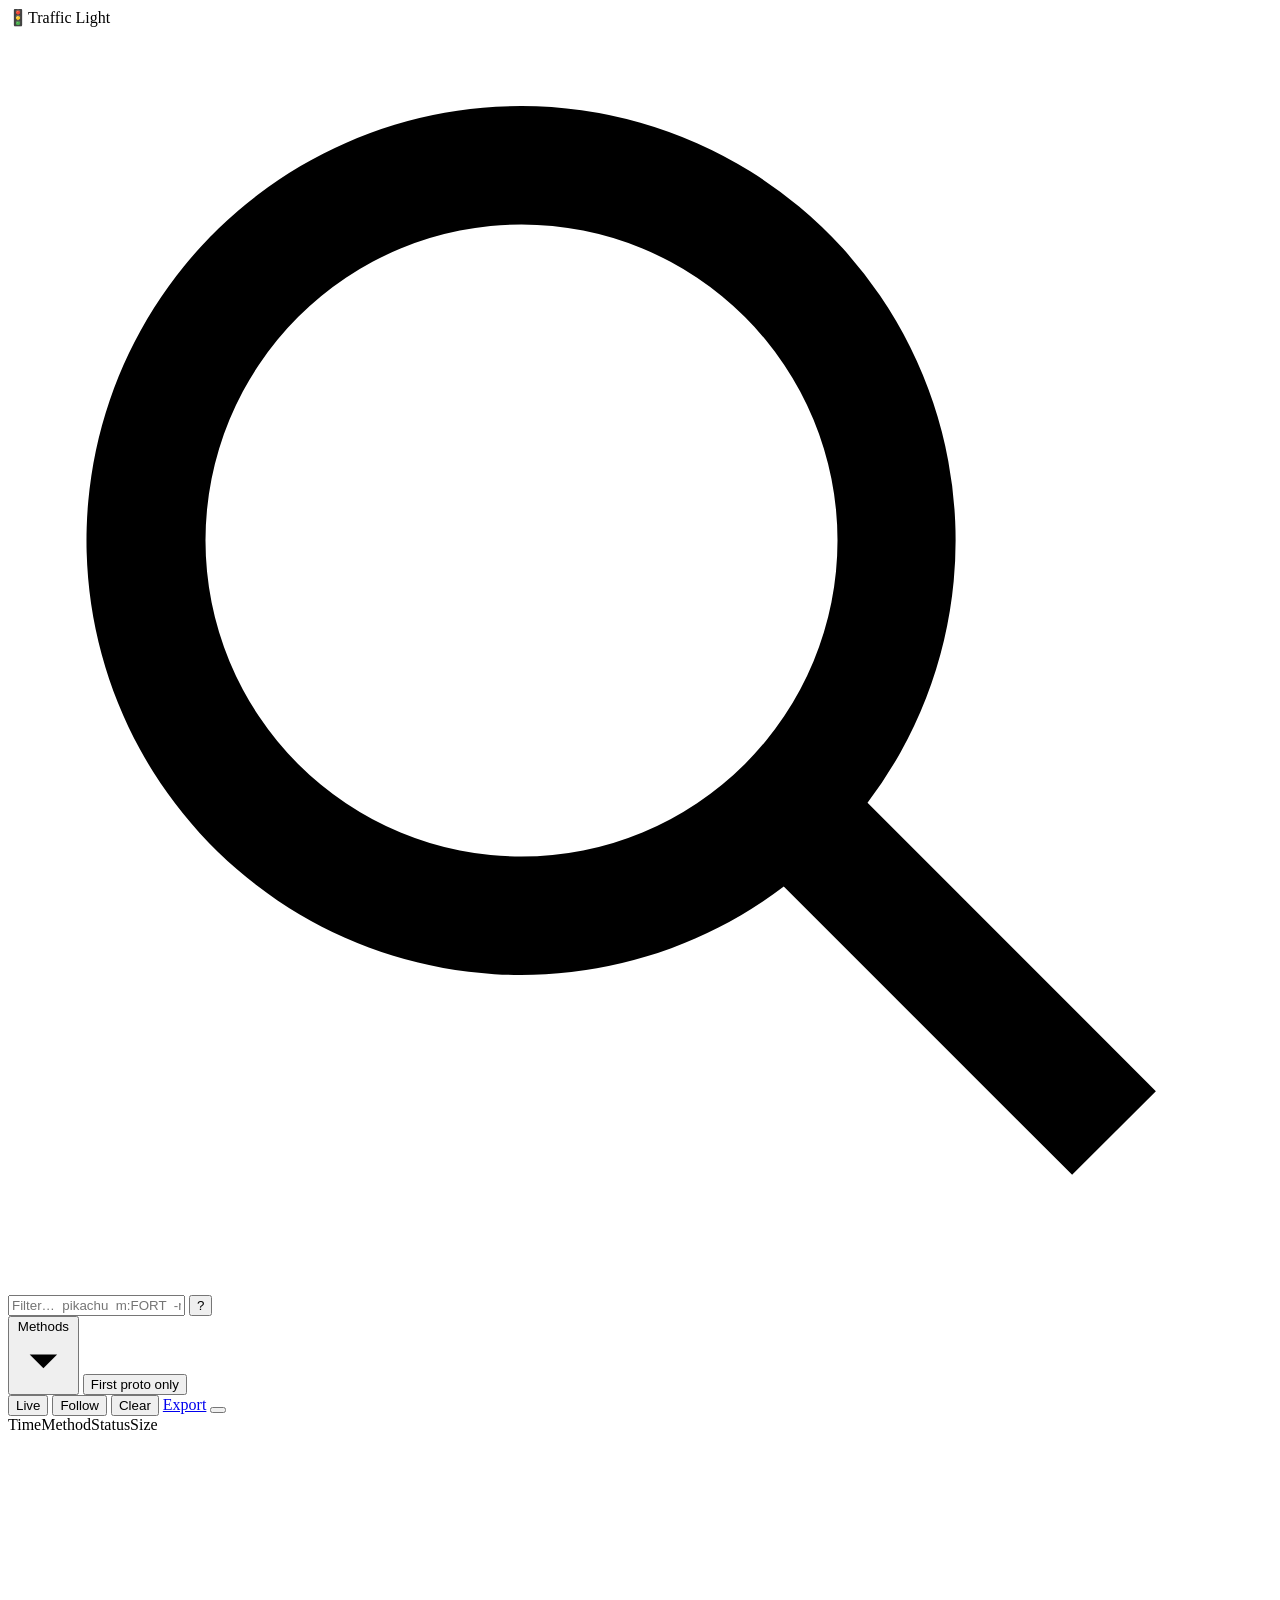
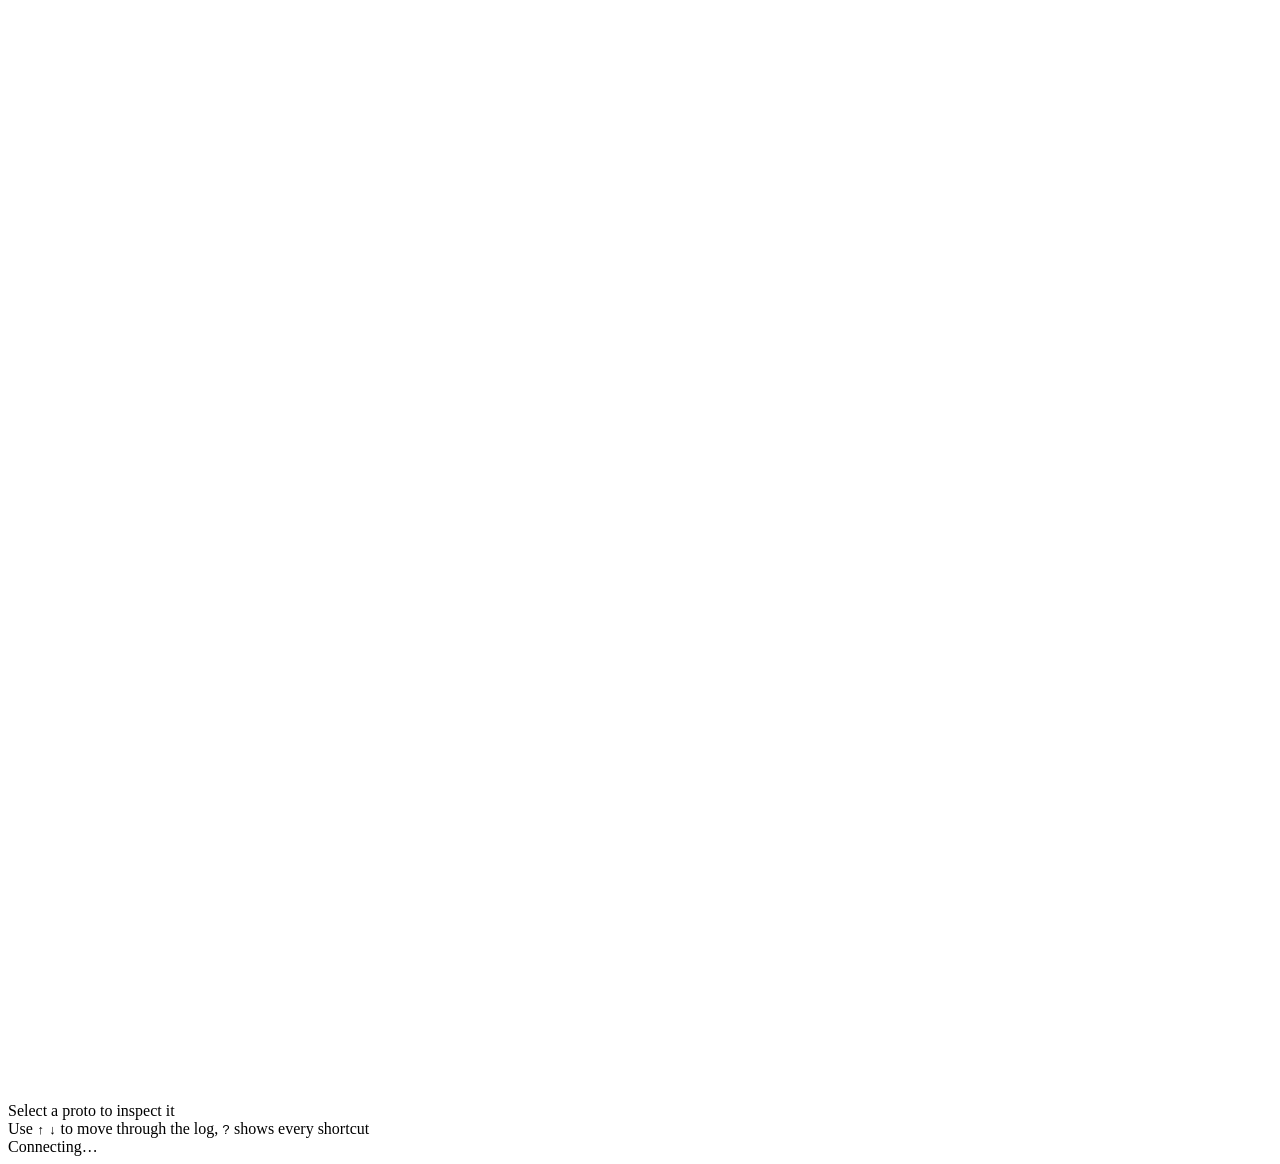
==== trafficlight/web/static/index.html @ 0c2b99d8 "add web output A browser UI as an alternative to the TUI: a live log with response statuses, a filte" ====
<!doctype html>
<html lang="en">
<head>
  <meta charset="utf-8">
  <meta name="viewport" content="width=device-width, initial-scale=1">
  <title>Traffic Light</title>
  <link rel="icon" href="data:image/svg+xml,%3Csvg xmlns='http://www.w3.org/2000/svg' viewBox='0 0 100 100'%3E%3Ctext y='.9em' font-size='90'%3E%F0%9F%9A%A6%3C/text%3E%3C/svg%3E">
  <script>
    // pick the theme before the first paint, so there's no flash of the wrong one
    (function () {
      var theme = "system";
      try { theme = JSON.parse(localStorage.getItem("trafficlight") || "{}").theme || theme; } catch (e) {}
      if (theme !== "light" && theme !== "dark") theme = matchMedia("(prefers-color-scheme: light)").matches ? "light" : "dark";
      document.documentElement.dataset.theme = theme;
    })();
  </script>
  <link rel="stylesheet" href="static/style.css">
  <script src="static/app.js" defer></script>
</head>
<body>
  <header class="toolbar">
    <div class="brand"><span class="brand-logo" aria-hidden="true">🚦</span><span class="brand-name">Traffic Light</span></div>

    <div class="search" id="search-box">
      <svg class="search-icon" viewBox="0 0 16 16" aria-hidden="true"><path d="M6.5 1a5.5 5.5 0 0 1 4.38 8.82l3.65 3.65-1.06 1.06-3.65-3.65A5.5 5.5 0 1 1 6.5 1Zm0 1.5a4 4 0 1 0 0 8 4 4 0 0 0 0-8Z"/></svg>
      <input id="search" type="text" spellcheck="false" autocomplete="off" aria-label="Filter"
             placeholder="Filter…  pikachu  m:FORT  -m:GET_MAP_OBJECTS  s:ERROR">
      <button id="search-clear" class="search-btn" type="button" title="Clear the filter (Esc)" hidden>
        <svg viewBox="0 0 16 16" aria-hidden="true"><path d="m4 4 8 8M12 4l-8 8"/></svg>
      </button>
      <button id="help-btn" class="search-btn" type="button" title="Filter syntax and shortcuts (?)">?</button>
      <ul id="suggestions" class="suggestions" role="listbox" hidden></ul>
    </div>

    <button id="methods-btn" class="btn" type="button" title="Show or hide methods (m)">
      Methods<span id="methods-badge" class="count-badge" hidden></span>
      <svg class="chevron" viewBox="0 0 16 16" aria-hidden="true"><path d="m4 6 4 4 4-4"/></svg>
    </button>
    <button id="first-btn" class="btn toggle" type="button" aria-pressed="false" title="Only show the first proto of every request (1)">First proto only</button>

    <div class="toolbar-spacer"></div>

    <button id="pause-btn" class="btn record" type="button" aria-pressed="false" title="Pause capturing (p)">
      <span class="rec-dot" aria-hidden="true"></span><span class="label">Live</span>
    </button>
    <button id="follow-btn" class="btn toggle" type="button" aria-pressed="true" title="Keep scrolling to new requests (f)">Follow</button>
    <button id="clear-btn" class="btn" type="button" title="Empty the log">Clear</button>
    <a id="export-btn" class="btn" href="api/export" title="Download the whole log as JSON">Export</a>
    <button id="theme-btn" class="btn icon" type="button"></button>
  </header>

  <main class="main" id="main">
    <section class="log" aria-label="Requests">
      <div class="log-head" aria-hidden="true">
        <span>Time</span><span>Method</span><span class="end">Status</span><span class="end">Size</span>
      </div>
      <div class="viewport" id="viewport" tabindex="0">
        <div class="sizer" id="sizer"></div>
        <div class="rows" id="rows"></div>
      </div>
      <div class="log-empty" id="log-empty" hidden></div>
      <button class="new-pill" id="new-pill" type="button" hidden></button>
    </section>

    <div class="splitter" id="splitter" role="separator" aria-orientation="vertical" title="Drag to resize, double click to reset"></div>

    <section class="inspector" aria-label="Inspector">
      <div class="inspector-empty" id="inspector-empty">
        <svg viewBox="0 0 24 24" aria-hidden="true"><path d="M4 5h16M4 10h10M4 15h16M4 20h7"/></svg>
        <div class="title">Select a proto to inspect it</div>
        <div>Use <kbd>↑</kbd> <kbd>↓</kbd> to move through the log, <kbd>?</kbd> shows every shortcut</div>
      </div>
      <div class="inspector-head" id="inspector-head" hidden></div>
      <div class="inspector-tools" id="inspector-tools" hidden>
        <div class="tabs" id="tabs" role="tablist">
          <button type="button" role="tab" data-tab="tree">Tree</button>
          <button type="button" role="tab" data-tab="json">JSON</button>
          <button type="button" role="tab" data-tab="text">Text</button>
        </div>
        <div class="tree-tools" id="tree-tools">
          <button class="mini" id="expand-btn" type="button" title="Expand everything (Alt+click expands one node)">Expand all</button>
          <button class="mini" id="collapse-btn" type="button">Collapse all</button>
          <label class="check"><input type="checkbox" id="types-toggle"> Types</label>
        </div>
        <div class="grow"></div>
        <button class="mini" id="copy-json-btn" type="button" title="Copy request and response as JSON (c)">Copy JSON</button>
        <button class="mini" id="copy-text-btn" type="button" title="Copy request and response as protobuf text">Copy text</button>
      </div>
      <div class="inspector-body" id="inspector-body"></div>
    </section>
  </main>

  <footer class="statusbar">
    <span class="conn" id="conn"><span class="dot" aria-hidden="true"></span><span class="label">Connecting…</span></span>
    <button class="receiver" id="receiver" type="button" title="Where your MITM should send traffic. Click to copy" hidden></button>
    <span class="paused-note" id="paused-note" hidden>Capture paused, incoming requests are ignored</span>
    <span class="grow"></span>
    <span id="stats"></span>
  </footer>

  <div class="popover methods-pop" id="methods-pop" hidden>
    <div class="pop-search">
      <input id="methods-search" type="text" spellcheck="false" autocomplete="off" placeholder="Search methods…" aria-label="Search methods">
    </div>
    <div class="pop-actions">
      <button class="link" id="methods-all" type="button">Show all</button>
      <button class="link" id="methods-none" type="button">Hide all</button>
      <span class="grow"></span>
      <span class="muted" id="methods-summary"></span>
    </div>
    <ul class="methods-list" id="methods-list"></ul>
  </div>

  <div class="popover help-pop" id="help-pop" hidden>
    <h3>Filter</h3>
    <table>
      <tr><td><code>encounter</code></td><td>Method, message names or content contain it</td></tr>
      <tr><td><code>"two words"</code></td><td>Exact phrase</td></tr>
      <tr><td><code>-telemetry</code></td><td>Exclude</td></tr>
      <tr><td><code>method:FORT</code> <code>m:</code></td><td>Method name or number</td></tr>
      <tr><td><code>msg:FortDetails</code></td><td>Request or response message name</td></tr>
      <tr><td><code>status:ERROR</code> <code>s:</code></td><td>Status or result of the response</td></tr>
      <tr><td><code>/pika(chu)?/</code></td><td>Regular expression</td></tr>
    </table>
    <p class="muted">Every term has to match. Keys work with <code>-</code> and quotes too, i.e. <code>-m:GET_MAP_OBJECTS</code></p>
    <h3>Shortcuts</h3>
    <table class="keys">
      <tr><td><kbd>/</kbd> <kbd>Ctrl</kbd><kbd>K</kbd></td><td>Filter</td><td><kbd>p</kbd></td><td>Pause capturing</td></tr>
      <tr><td><kbd>↑</kbd> <kbd>↓</kbd> <kbd>j</kbd> <kbd>k</kbd></td><td>Previous / next</td><td><kbd>f</kbd></td><td>Follow new requests</td></tr>
      <tr><td><kbd>Home</kbd> <kbd>End</kbd></td><td>First / last</td><td><kbd>1</kbd></td><td>First proto only</td></tr>
      <tr><td><kbd>m</kbd></td><td>Methods</td><td><kbd>h</kbd></td><td>Hide inspected method</td></tr>
      <tr><td><kbd>t</kbd></td><td>Tree / JSON / Text</td><td><kbd>c</kbd></td><td>Copy inspected as JSON</td></tr>
      <tr><td><kbd>Esc</kbd></td><td>Close or clear</td><td><kbd>?</kbd></td><td>This help</td></tr>
    </table>
  </div>

  <div class="toast" id="toast" role="status" hidden></div>
</body>
</html>
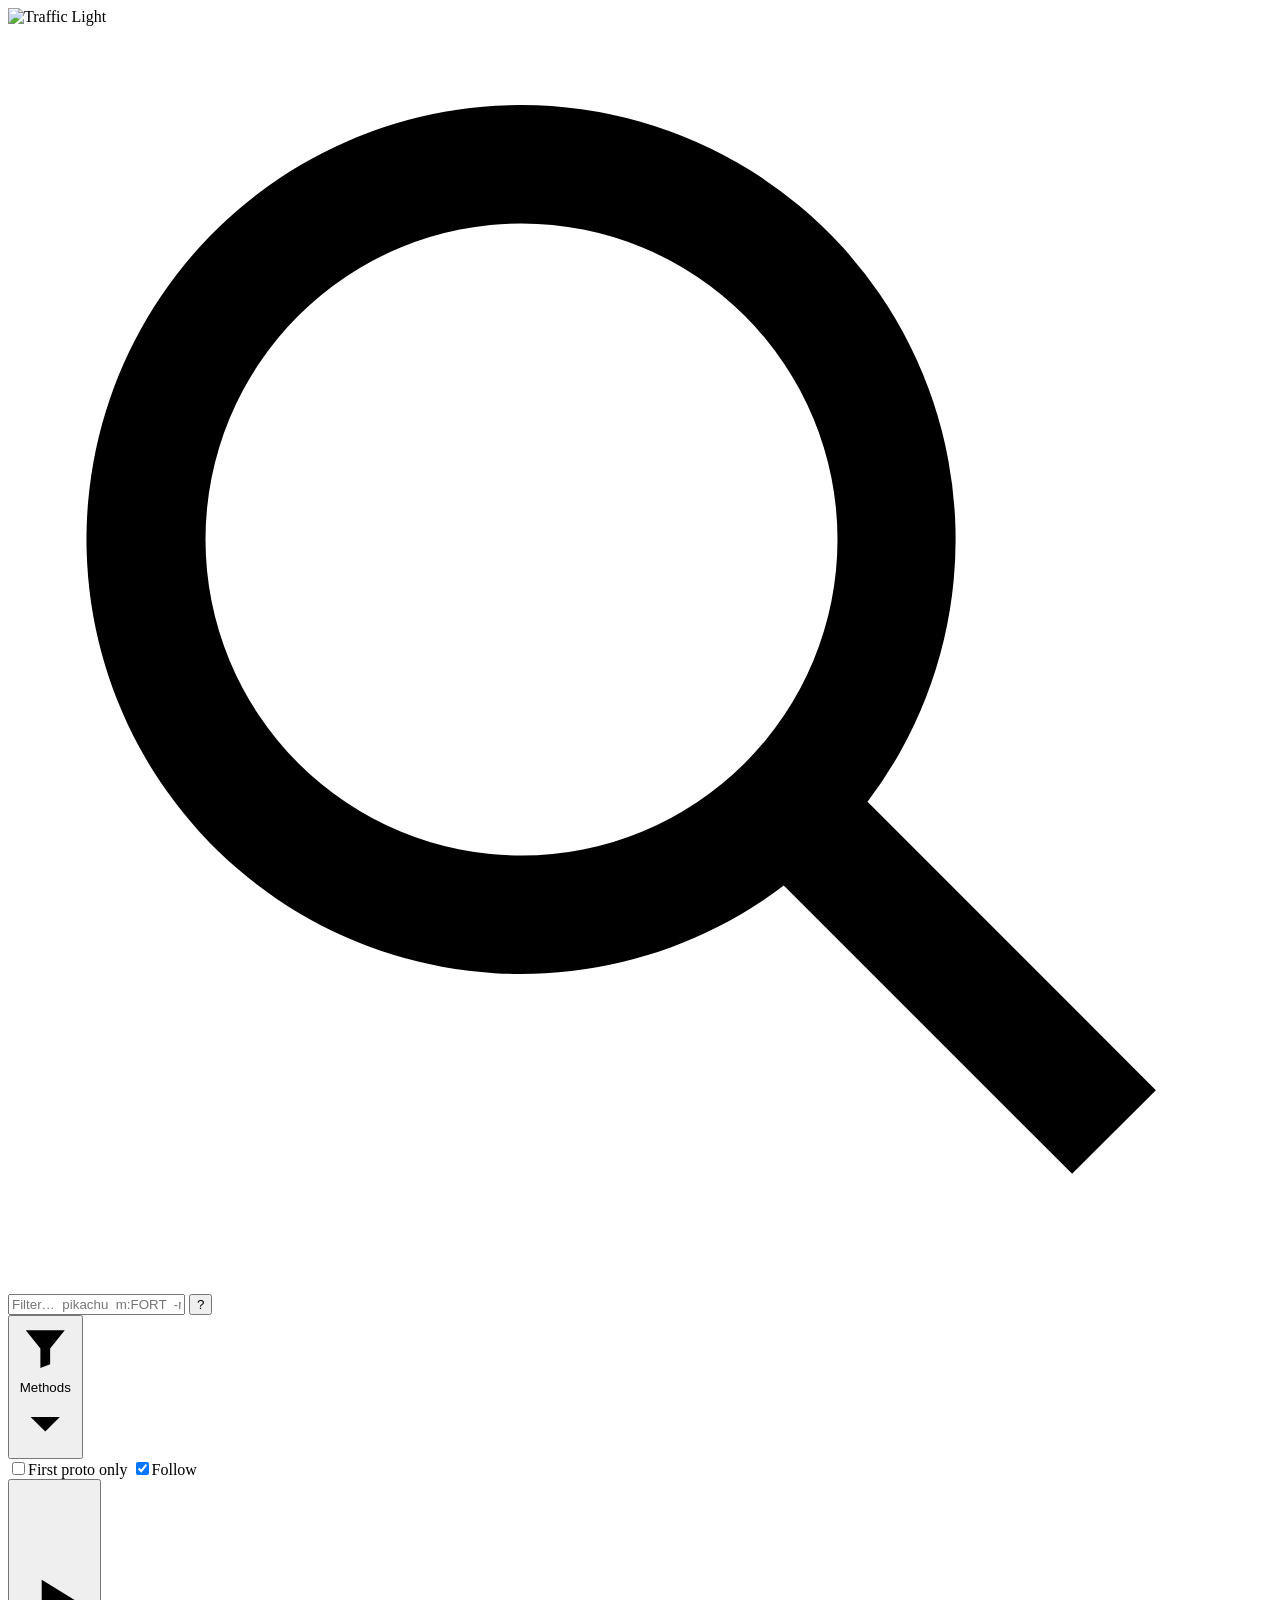
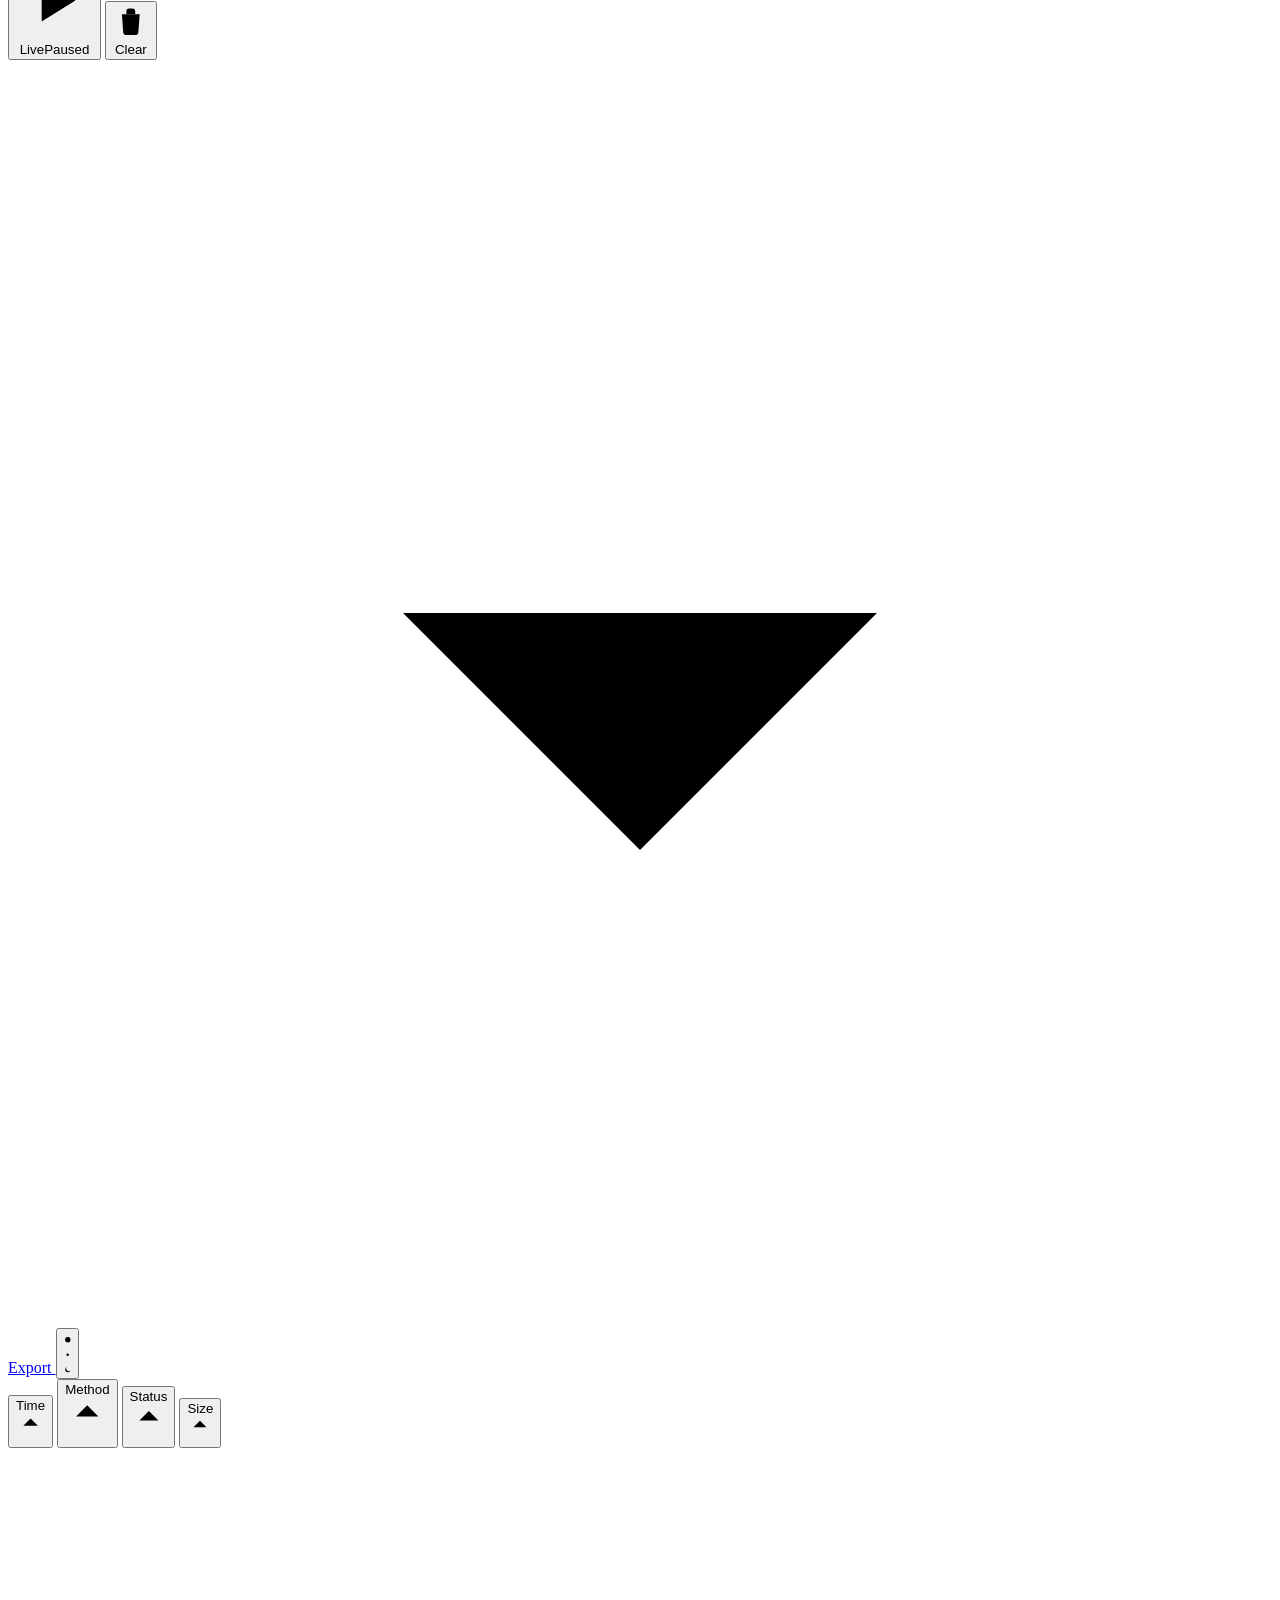
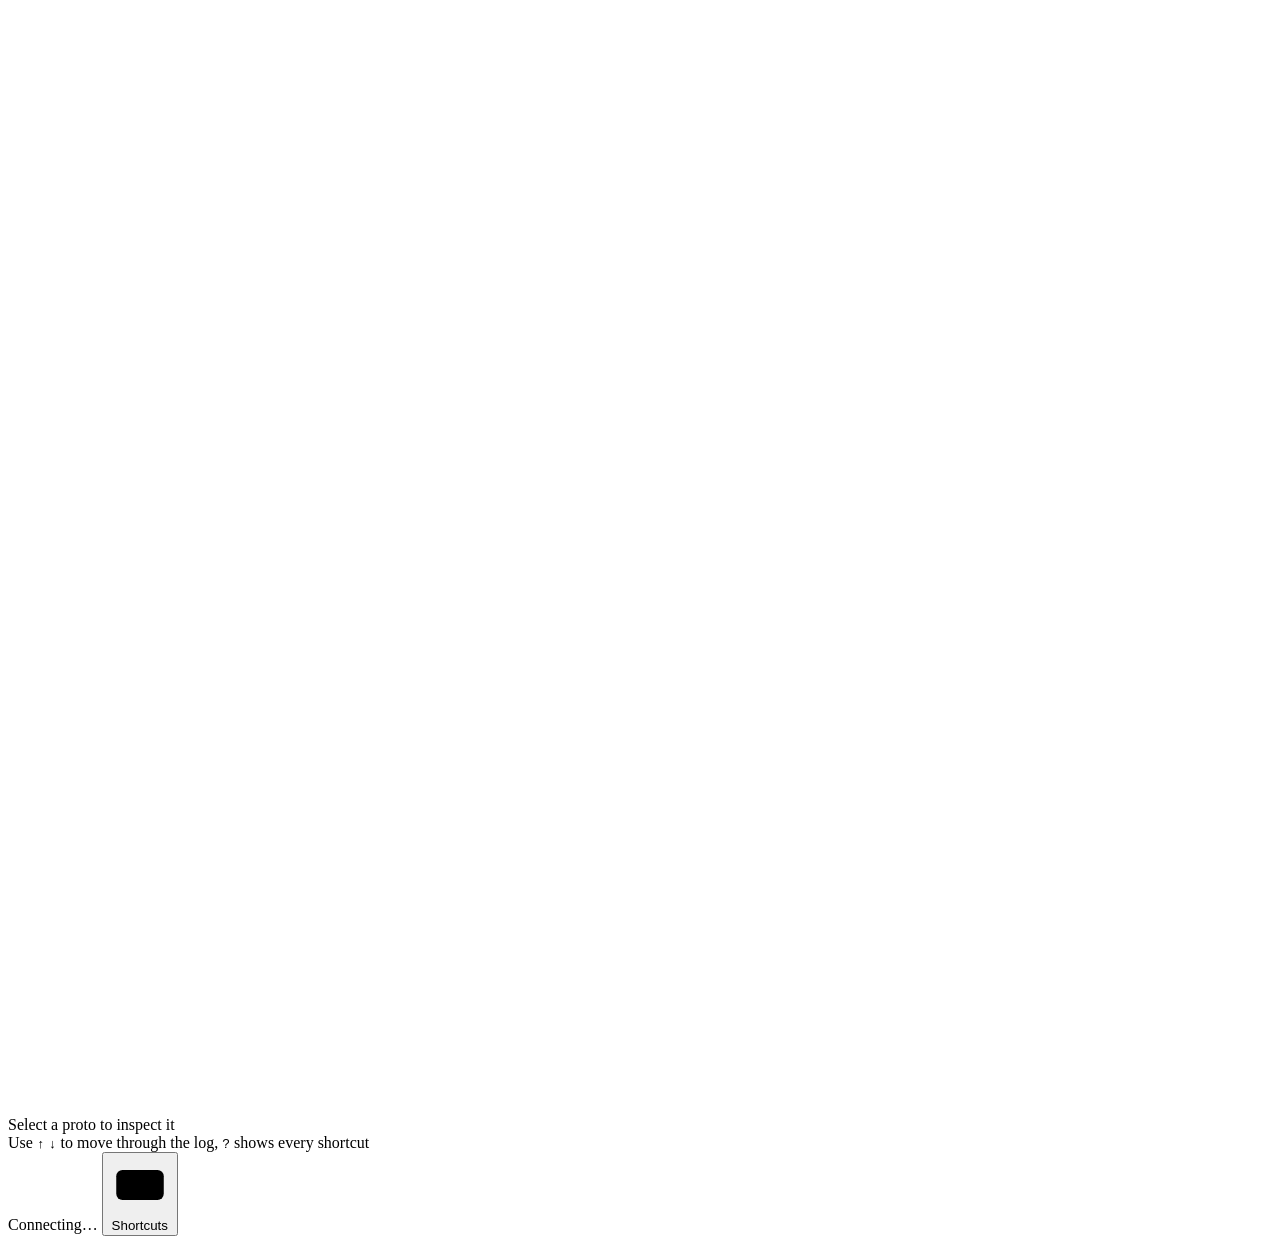
==== commit 1eee0c02: "add uv and docker support, polish the web UI uv: the project metadata moved to the standard [project" ====
--- a/trafficlight/web/static/index.html
+++ b/trafficlight/web/static/index.html
@@ -4,7 +4,7 @@
   <meta charset="utf-8">
   <meta name="viewport" content="width=device-width, initial-scale=1">
   <title>Traffic Light</title>
-  <link rel="icon" href="data:image/svg+xml,%3Csvg xmlns='http://www.w3.org/2000/svg' viewBox='0 0 100 100'%3E%3Ctext y='.9em' font-size='90'%3E%F0%9F%9A%A6%3C/text%3E%3C/svg%3E">
+  <link rel="icon" type="image/png" href="static/logo.png">
   <script>
     // pick the theme before the first paint, so there's no flash of the wrong one
     (function () {
@@ -14,17 +14,19 @@
       document.documentElement.dataset.theme = theme;
     })();
   </script>
+  <link rel="preload" href="static/fonts/inter-latin.woff2" as="font" type="font/woff2" crossorigin>
+  <link rel="preload" href="static/fonts/jetbrains-mono-latin.woff2" as="font" type="font/woff2" crossorigin>
   <link rel="stylesheet" href="static/style.css">
   <script src="static/app.js" defer></script>
 </head>
 <body>
   <header class="toolbar">
-    <div class="brand"><span class="brand-logo" aria-hidden="true">🚦</span><span class="brand-name">Traffic Light</span></div>
+    <img class="logo brand" src="static/logo.png" alt="Traffic Light" title="Traffic Light" width="30" height="30">
 
     <div class="search" id="search-box">
       <svg class="search-icon" viewBox="0 0 16 16" aria-hidden="true"><path d="M6.5 1a5.5 5.5 0 0 1 4.38 8.82l3.65 3.65-1.06 1.06-3.65-3.65A5.5 5.5 0 1 1 6.5 1Zm0 1.5a4 4 0 1 0 0 8 4 4 0 0 0 0-8Z"/></svg>
       <input id="search" type="text" spellcheck="false" autocomplete="off" aria-label="Filter"
-             placeholder="Filter…  pikachu  m:FORT  -m:GET_MAP_OBJECTS  s:ERROR">
+             placeholder="Filter…  pikachu  m:FORT  -m:GET_MAP_OBJECTS">
       <button id="search-clear" class="search-btn" type="button" title="Clear the filter (Esc)" hidden>
         <svg viewBox="0 0 16 16" aria-hidden="true"><path d="m4 4 8 8M12 4l-8 8"/></svg>
       </button>
@@ -33,26 +35,74 @@
     </div>
 
     <button id="methods-btn" class="btn" type="button" title="Show or hide methods (m)">
+      <svg class="i" viewBox="0 0 24 24" aria-hidden="true"><path d="M4 5h16l-6 7.5V19l-4 1.5v-8z"/></svg>
       Methods<span id="methods-badge" class="count-badge" hidden></span>
       <svg class="chevron" viewBox="0 0 16 16" aria-hidden="true"><path d="m4 6 4 4 4-4"/></svg>
     </button>
-    <button id="first-btn" class="btn toggle" type="button" aria-pressed="false" title="Only show the first proto of every request (1)">First proto only</button>
+
+    <div class="toolbar-group">
+      <label class="check" title="Only show the first proto of every request (1)">
+        <input type="checkbox" class="cb" id="first-only"><span>First proto only</span>
+      </label>
+      <label class="check" title="Keep scrolling to new requests (f)">
+        <input type="checkbox" class="cb" id="follow" checked><span>Follow</span>
+      </label>
+    </div>
 
     <div class="toolbar-spacer"></div>
 
     <button id="pause-btn" class="btn record" type="button" aria-pressed="false" title="Pause capturing (p)">
-      <span class="rec-dot" aria-hidden="true"></span><span class="label">Live</span>
-    </button>
-    <button id="follow-btn" class="btn toggle" type="button" aria-pressed="true" title="Keep scrolling to new requests (f)">Follow</button>
-    <button id="clear-btn" class="btn" type="button" title="Empty the log">Clear</button>
-    <a id="export-btn" class="btn" href="api/export" title="Download the whole log as JSON">Export</a>
-    <button id="theme-btn" class="btn icon" type="button"></button>
+      <!-- shows the state, and on hover what clicking does -->
+      <span class="rec-icon" aria-hidden="true">
+        <span class="rec-dot"></span>
+        <svg class="i rec-pause" viewBox="0 0 24 24"><path d="M9 6v12M15 6v12"/></svg>
+        <svg class="i rec-play" viewBox="0 0 24 24"><path d="M8 5.5v13l10.5-6.5z"/></svg>
+      </span>
+      <span class="labels"><span class="live">Live</span><span class="paused">Paused</span></span>
+    </button>
+    <button id="clear-btn" class="btn danger" type="button" title="Empty the log">
+      <svg class="i trash" viewBox="0 0 24 24" aria-hidden="true">
+        <path class="lid" d="M4 7h16M9 7V5a2 2 0 0 1 2-2h2a2 2 0 0 1 2 2v2"/>
+        <path d="M6 7l.9 12.1A2 2 0 0 0 8.9 21h6.2a2 2 0 0 0 2-1.9L18 7M10 11v6M14 11v6"/>
+      </svg>
+      Clear
+    </button>
+    <a id="export-btn" class="btn" href="api/export" title="Download the whole log as JSON">
+      <svg class="i download" viewBox="0 0 24 24" aria-hidden="true">
+        <path class="arrow" d="M12 4v11M7.5 10.5 12 15l4.5-4.5"/>
+        <path d="M5 20h14"/>
+      </svg>
+      Export
+    </a>
+    <button id="theme-btn" class="btn icon theme" type="button" data-mode="system">
+      <svg class="i theme-icon" data-mode="system" viewBox="0 0 24 24" aria-hidden="true">
+        <circle cx="12" cy="12" r="8.5"/><path class="fill" d="M12 3.5a8.5 8.5 0 0 1 0 17z"/>
+      </svg>
+      <svg class="i theme-icon" data-mode="light" viewBox="0 0 24 24" aria-hidden="true">
+        <circle cx="12" cy="12" r="4"/>
+        <path d="M12 2.5v2M12 19.5v2M5.3 5.3l1.4 1.4M17.3 17.3l1.4 1.4M2.5 12h2M19.5 12h2M5.3 18.7l1.4-1.4M17.3 6.7l1.4-1.4"/>
+      </svg>
+      <svg class="i theme-icon" data-mode="dark" viewBox="0 0 24 24" aria-hidden="true">
+        <path d="M20.5 14.2A8.5 8.5 0 1 1 9.8 3.5a6.6 6.6 0 0 0 10.7 10.7z"/>
+      </svg>
+    </button>
   </header>
 
   <main class="main" id="main">
     <section class="log" aria-label="Requests">
-      <div class="log-head" aria-hidden="true">
-        <span>Time</span><span>Method</span><span class="end">Status</span><span class="end">Size</span>
+      <div class="log-head" id="log-head">
+        <button class="sort" type="button" data-sort="time" title="Sort by time">
+          Time<svg class="sort-arrow" viewBox="0 0 16 16" aria-hidden="true"><path d="M8 13V3M4 7l4-4 4 4"/></svg>
+        </button>
+        <button class="sort" type="button" data-sort="method" title="Sort by method">
+          Method<svg class="sort-arrow" viewBox="0 0 16 16" aria-hidden="true"><path d="M8 13V3M4 7l4-4 4 4"/></svg>
+        </button>
+        <button class="sort end" type="button" data-sort="status" title="Sort by status">
+          Status<svg class="sort-arrow" viewBox="0 0 16 16" aria-hidden="true"><path d="M8 13V3M4 7l4-4 4 4"/></svg>
+        </button>
+        <button class="sort end" type="button" data-sort="size" title="Sort by response size">
+          Size<svg class="sort-arrow" viewBox="0 0 16 16" aria-hidden="true"><path d="M8 13V3M4 7l4-4 4 4"/></svg>
+        </button>
       </div>
       <div class="viewport" id="viewport" tabindex="0">
         <div class="sizer" id="sizer"></div>
@@ -80,7 +130,9 @@
         <div class="tree-tools" id="tree-tools">
           <button class="mini" id="expand-btn" type="button" title="Expand everything (Alt+click expands one node)">Expand all</button>
           <button class="mini" id="collapse-btn" type="button">Collapse all</button>
-          <label class="check"><input type="checkbox" id="types-toggle"> Types</label>
+          <label class="check small" title="Show the type of every field">
+            <input type="checkbox" class="cb" id="types-toggle"><span>Types</span>
+          </label>
         </div>
         <div class="grow"></div>
         <button class="mini" id="copy-json-btn" type="button" title="Copy request and response as JSON (c)">Copy JSON</button>
@@ -91,11 +143,21 @@
   </main>
 
   <footer class="statusbar">
-    <span class="conn" id="conn"><span class="dot" aria-hidden="true"></span><span class="label">Connecting…</span></span>
-    <button class="receiver" id="receiver" type="button" title="Where your MITM should send traffic. Click to copy" hidden></button>
-    <span class="paused-note" id="paused-note" hidden>Capture paused, incoming requests are ignored</span>
+    <span class="status-item conn" id="conn"><span class="dot" aria-hidden="true"></span><span class="label">Connecting…</span></span>
+    <button class="status-item receiver" id="receiver" type="button" title="Where your MITM should send traffic. Click to copy" hidden>
+      <span>Receiver</span><code id="receiver-url"></code>
+      <svg class="i" viewBox="0 0 24 24" aria-hidden="true"><rect x="9" y="9" width="11" height="11" rx="2"/><path d="M5 15V6a2 2 0 0 1 2-2h9"/></svg>
+    </button>
+    <span class="status-item paused-note" id="paused-note" hidden>
+      <svg class="i" viewBox="0 0 24 24" aria-hidden="true"><path d="M9 5v14M15 5v14"/></svg>
+      Capture paused, incoming requests are ignored
+    </span>
     <span class="grow"></span>
-    <span id="stats"></span>
+    <span class="stats" id="stats"></span>
+    <button class="status-item" id="shortcuts-btn" type="button" title="Filter syntax and keyboard shortcuts (?)">
+      <svg class="i" viewBox="0 0 24 24" aria-hidden="true"><rect x="2.5" y="6" width="19" height="12" rx="2.5"/><path d="M6.5 10h1M10.5 10h1M14.5 10h1M8 14h8"/></svg>
+      Shortcuts
+    </button>
   </footer>
 
   <div class="popover methods-pop" id="methods-pop" hidden>
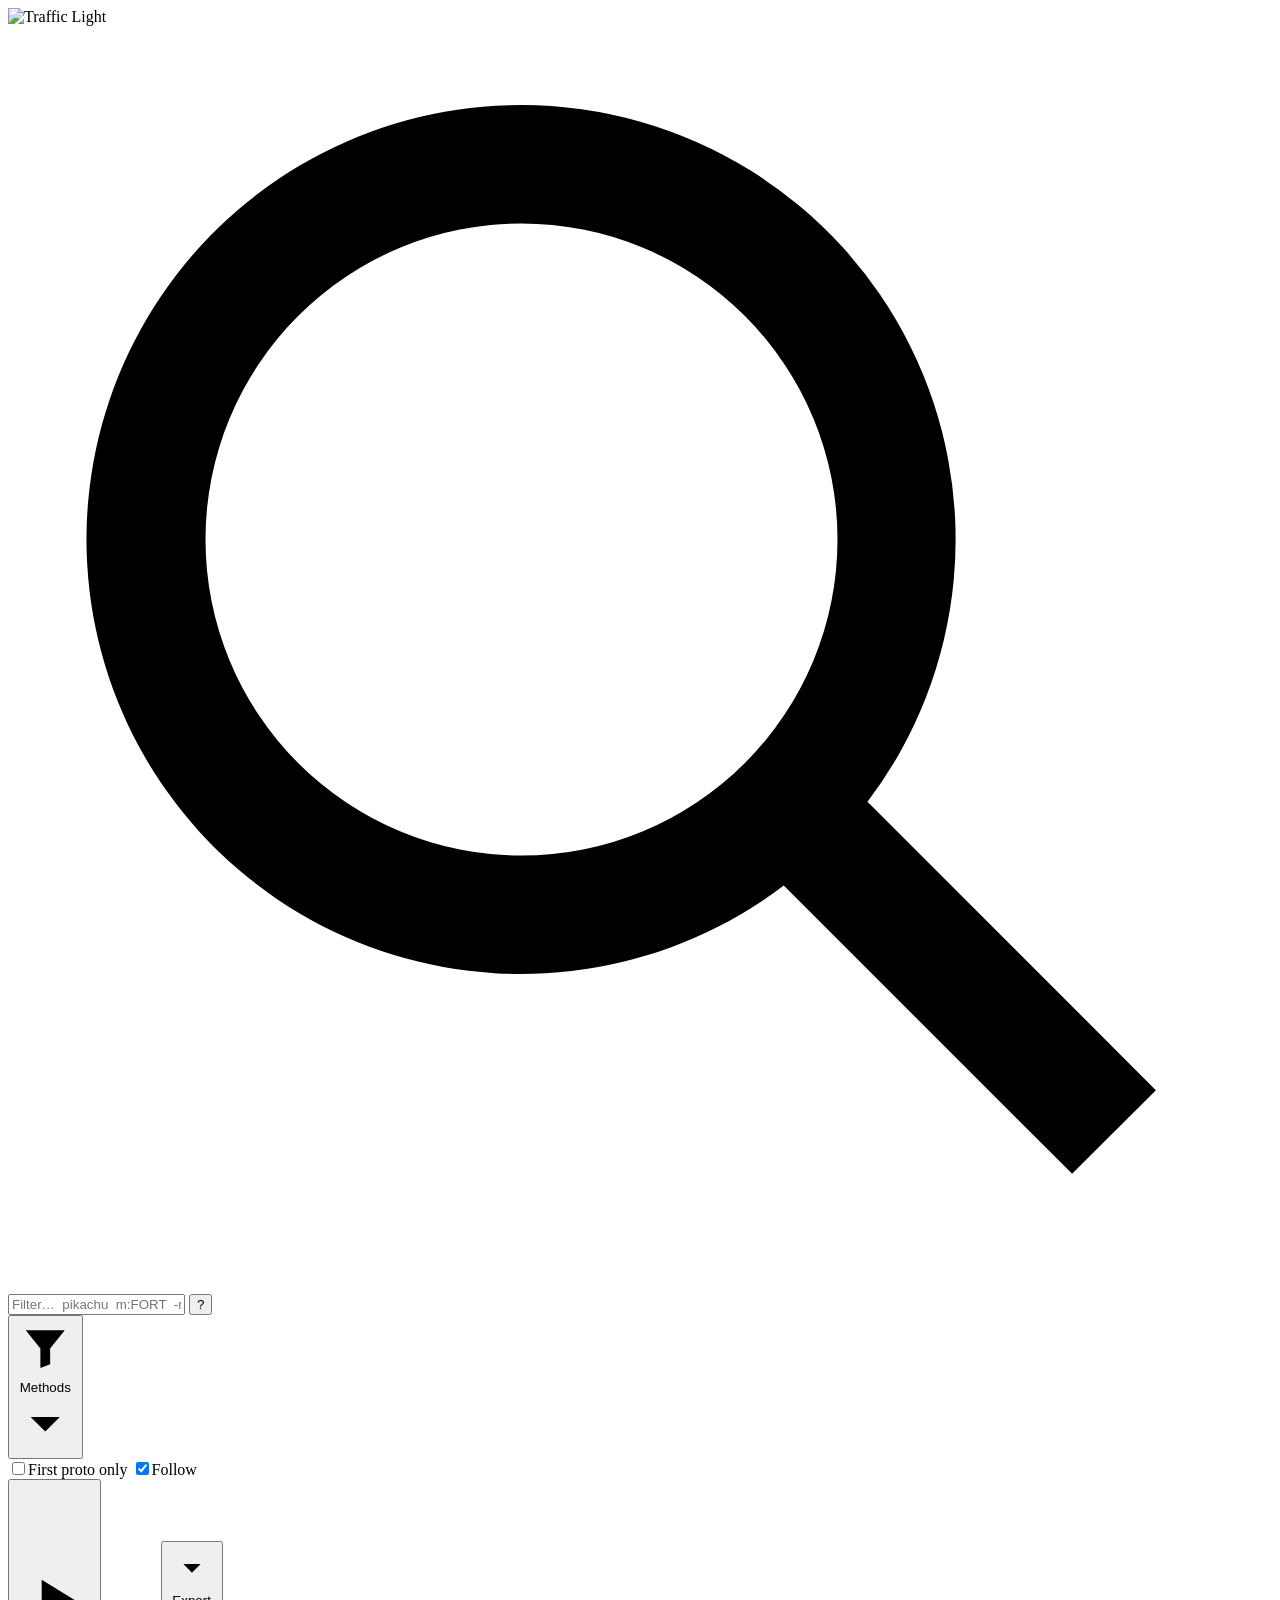
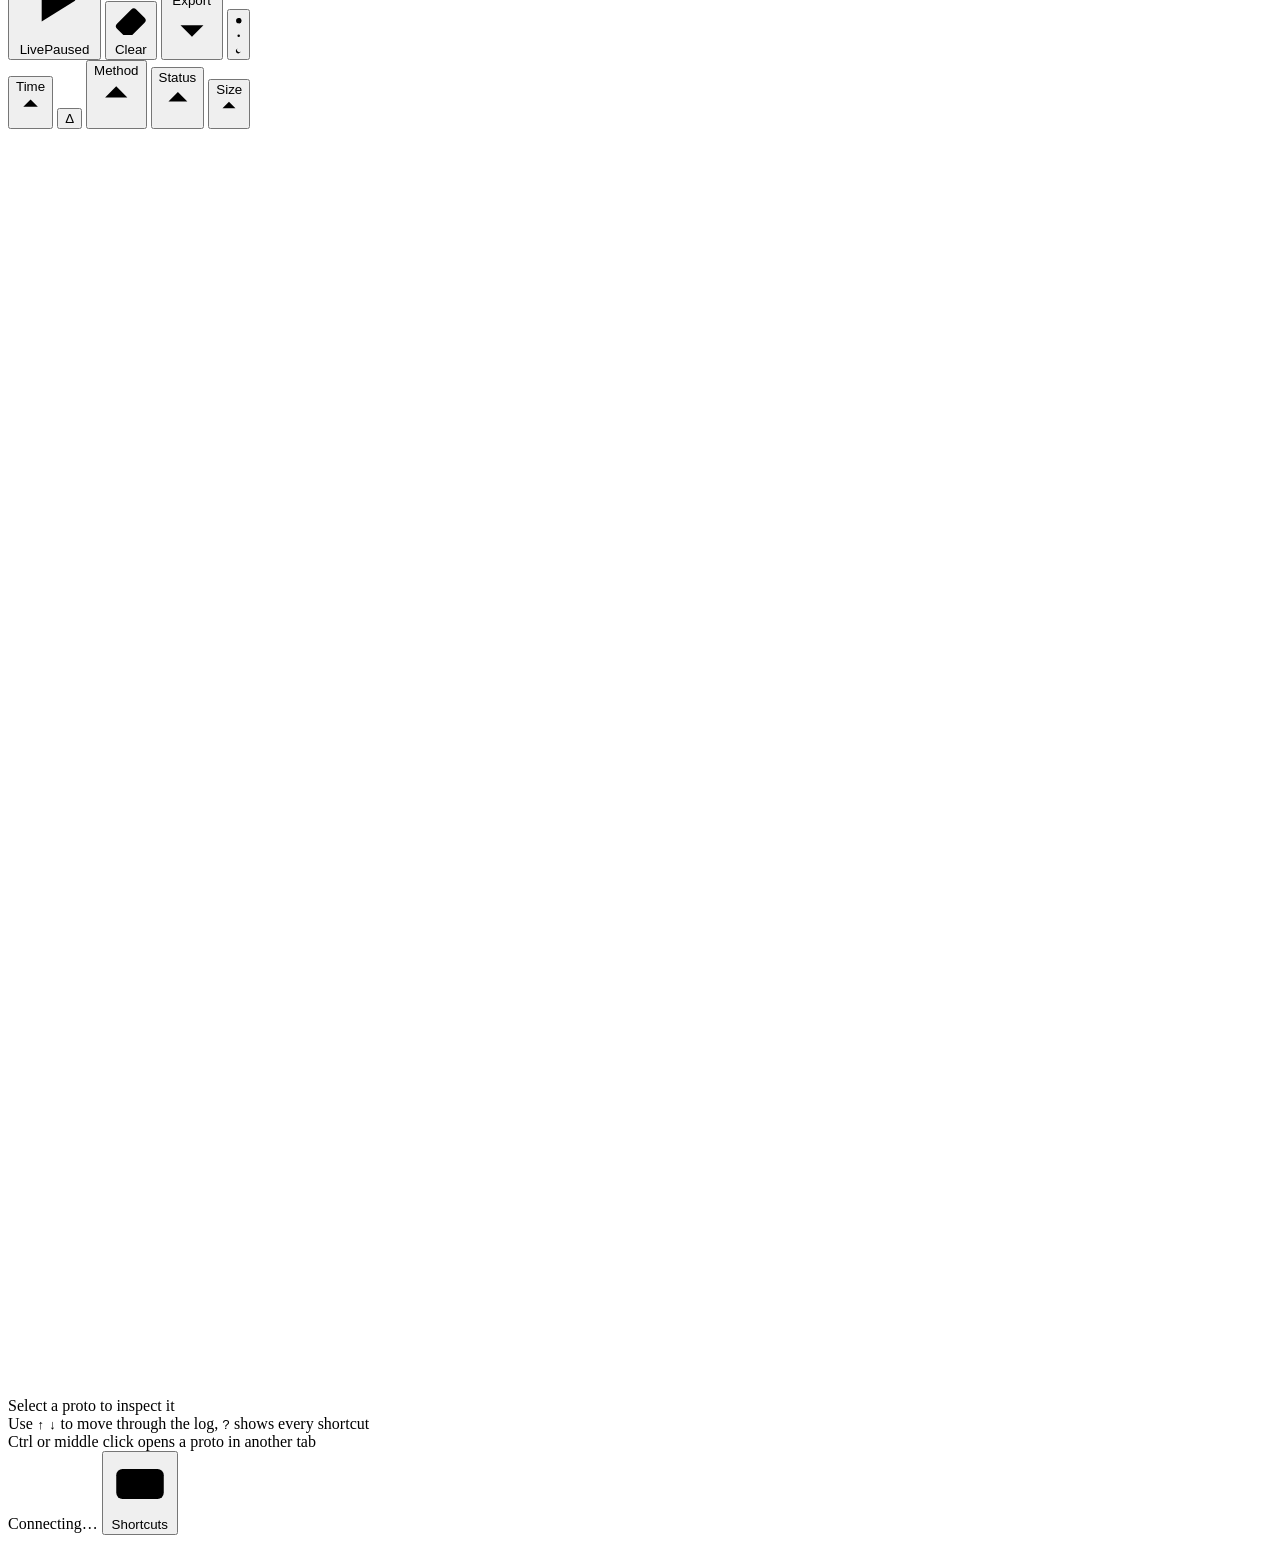
==== commit 13eb8d18: "feat: add new JavaScript modules for traffic light application - Implemented records management in r" ====
--- a/trafficlight/web/static/index.html
+++ b/trafficlight/web/static/index.html
@@ -4,7 +4,9 @@
   <meta charset="utf-8">
   <meta name="viewport" content="width=device-width, initial-scale=1">
   <title>Traffic Light</title>
-  <link rel="icon" type="image/png" href="static/logo.png">
+  <!-- the version makes browsers drop a favicon they cached before -->
+  <link rel="icon" href="favicon.ico?v=2" sizes="16x16 32x32 48x48">
+  <link rel="icon" type="image/png" href="static/logo.png?v=2" sizes="192x192">
   <script>
     // pick the theme before the first paint, so there's no flash of the wrong one
     (function () {
@@ -17,7 +19,27 @@
   <link rel="preload" href="static/fonts/inter-latin.woff2" as="font" type="font/woff2" crossorigin>
   <link rel="preload" href="static/fonts/jetbrains-mono-latin.woff2" as="font" type="font/woff2" crossorigin>
   <link rel="stylesheet" href="static/style.css">
-  <script src="static/app.js" defer></script>
+  <script type="module" src="static/js/main.js"></script>
+  <link rel="modulepreload" href="static/js/badge.js">
+  <link rel="modulepreload" href="static/js/clipboard.js">
+  <link rel="modulepreload" href="static/js/constants.js">
+  <link rel="modulepreload" href="static/js/highlight.js">
+  <link rel="modulepreload" href="static/js/inspector.js">
+  <link rel="modulepreload" href="static/js/list.js">
+  <link rel="modulepreload" href="static/js/methods.js">
+  <link rel="modulepreload" href="static/js/popover.js">
+  <link rel="modulepreload" href="static/js/prefs.js">
+  <link rel="modulepreload" href="static/js/query.js">
+  <link rel="modulepreload" href="static/js/records.js">
+  <link rel="modulepreload" href="static/js/rows.js">
+  <link rel="modulepreload" href="static/js/search.js">
+  <link rel="modulepreload" href="static/js/socket.js">
+  <link rel="modulepreload" href="static/js/sort.js">
+  <link rel="modulepreload" href="static/js/state.js">
+  <link rel="modulepreload" href="static/js/theme.js">
+  <link rel="modulepreload" href="static/js/tree.js">
+  <link rel="modulepreload" href="static/js/ui.js">
+  <link rel="modulepreload" href="static/js/util.js">
 </head>
 <body>
   <header class="toolbar">
@@ -40,6 +62,11 @@
       <svg class="chevron" viewBox="0 0 16 16" aria-hidden="true"><path d="m4 6 4 4 4-4"/></svg>
     </button>
 
+    <button id="saved-chip" class="btn chip" type="button" hidden>
+      <svg class="i" viewBox="0 0 24 24" aria-hidden="true"><path d="M6.5 3.5h11a1 1 0 0 1 1 1V21l-6.5-4.5L5.5 21V4.5a1 1 0 0 1 1-1Z"/></svg>
+      <span id="saved-count">0</span>&nbsp;saved
+    </button>
+
     <div class="toolbar-group">
       <label class="check" title="Only show the first proto of every request (1)">
         <input type="checkbox" class="cb" id="first-only"><span>First proto only</span>
@@ -55,25 +82,29 @@
       <!-- shows the state, and on hover what clicking does -->
       <span class="rec-icon" aria-hidden="true">
         <span class="rec-dot"></span>
-        <svg class="i rec-pause" viewBox="0 0 24 24"><path d="M9 6v12M15 6v12"/></svg>
+        <svg class="i rec-pause" viewBox="0 0 24 24"><path d="M8 5.5v13M16 5.5v13"/></svg>
         <svg class="i rec-play" viewBox="0 0 24 24"><path d="M8 5.5v13l10.5-6.5z"/></svg>
       </span>
       <span class="labels"><span class="live">Live</span><span class="paused">Paused</span></span>
     </button>
     <button id="clear-btn" class="btn danger" type="button" title="Empty the log">
-      <svg class="i trash" viewBox="0 0 24 24" aria-hidden="true">
-        <path class="lid" d="M4 7h16M9 7V5a2 2 0 0 1 2-2h2a2 2 0 0 1 2 2v2"/>
-        <path d="M6 7l.9 12.1A2 2 0 0 0 8.9 21h6.2a2 2 0 0 0 2-1.9L18 7M10 11v6M14 11v6"/>
+      <svg class="i eraser" viewBox="0 0 24 24" aria-hidden="true">
+        <g class="block">
+          <path d="m7 21-4.3-4.3a2.4 2.4 0 0 1 0-3.4l9.6-9.6a2.4 2.4 0 0 1 3.4 0l5.6 5.6a2.4 2.4 0 0 1 0 3.4L13 21"/>
+          <path d="m5.3 10.7 9 9"/>
+        </g>
+        <path d="M21.5 21H7"/>
       </svg>
       Clear
     </button>
-    <a id="export-btn" class="btn" href="api/export" title="Download the whole log as JSON">
+    <button id="export-btn" class="btn" type="button" title="Download the log as JSON">
       <svg class="i download" viewBox="0 0 24 24" aria-hidden="true">
         <path class="arrow" d="M12 4v11M7.5 10.5 12 15l4.5-4.5"/>
         <path d="M5 20h14"/>
       </svg>
       Export
-    </a>
+      <svg class="chevron" viewBox="0 0 16 16" aria-hidden="true"><path d="m4 6 4 4 4-4"/></svg>
+    </button>
     <button id="theme-btn" class="btn icon theme" type="button" data-mode="system">
       <svg class="i theme-icon" data-mode="system" viewBox="0 0 24 24" aria-hidden="true">
         <circle cx="12" cy="12" r="8.5"/><path class="fill" d="M12 3.5a8.5 8.5 0 0 1 0 17z"/>
@@ -83,7 +114,12 @@
         <path d="M12 2.5v2M12 19.5v2M5.3 5.3l1.4 1.4M17.3 17.3l1.4 1.4M2.5 12h2M19.5 12h2M5.3 18.7l1.4-1.4M17.3 6.7l1.4-1.4"/>
       </svg>
       <svg class="i theme-icon" data-mode="dark" viewBox="0 0 24 24" aria-hidden="true">
-        <path d="M20.5 14.2A8.5 8.5 0 1 1 9.8 3.5a6.6 6.6 0 0 0 10.7 10.7z"/>
+        <!-- the sparkles push the drawing right and up, this puts it back in the middle -->
+        <g transform="translate(-0.76 0.31)">
+          <path d="M19.3 14.6A8 8 0 1 1 9.4 4.7a6.3 6.3 0 0 0 9.9 9.9z"/>
+          <path class="spark" d="M17.5 3v3.2M15.9 4.6h3.2"/>
+          <path class="spark small" d="M21 8.4v1.8M20.1 9.3h1.8"/>
+        </g>
       </svg>
     </button>
   </header>
@@ -91,9 +127,14 @@
   <main class="main" id="main">
     <section class="log" aria-label="Requests">
       <div class="log-head" id="log-head">
-        <button class="sort" type="button" data-sort="time" title="Sort by time">
-          Time<svg class="sort-arrow" viewBox="0 0 16 16" aria-hidden="true"><path d="M8 13V3M4 7l4-4 4 4"/></svg>
-        </button>
+        <span></span>
+        <span class="th-time">
+          <button class="sort" type="button" data-sort="time" title="Sort by time">
+            <span id="time-label">Time</span><svg class="sort-arrow" viewBox="0 0 16 16" aria-hidden="true"><path d="M8 13V3M4 7l4-4 4 4"/></svg>
+          </button>
+          <!-- shows the gap to the request before instead of the clock -->
+          <button class="time-mode" id="time-mode" type="button" aria-label="Switch what the time column shows">&#916;</button>
+        </span>
         <button class="sort" type="button" data-sort="method" title="Sort by method">
           Method<svg class="sort-arrow" viewBox="0 0 16 16" aria-hidden="true"><path d="M8 13V3M4 7l4-4 4 4"/></svg>
         </button>
@@ -109,7 +150,10 @@
         <div class="rows" id="rows"></div>
       </div>
       <div class="log-empty" id="log-empty" hidden></div>
-      <button class="new-pill" id="new-pill" type="button" hidden></button>
+      <div class="log-pills" id="log-pills">
+        <button class="pill jump-pill" id="jump-pill" type="button" hidden></button>
+        <button class="pill new-pill" id="new-pill" type="button" hidden></button>
+      </div>
     </section>
 
     <div class="splitter" id="splitter" role="separator" aria-orientation="vertical" title="Drag to resize, double click to reset"></div>
@@ -119,10 +163,12 @@
         <svg viewBox="0 0 24 24" aria-hidden="true"><path d="M4 5h16M4 10h10M4 15h16M4 20h7"/></svg>
         <div class="title">Select a proto to inspect it</div>
         <div>Use <kbd>↑</kbd> <kbd>↓</kbd> to move through the log, <kbd>?</kbd> shows every shortcut</div>
-      </div>
-      <div class="inspector-head" id="inspector-head" hidden></div>
+        <div class="muted">Ctrl or middle click opens a proto in another tab</div>
+      </div>
+      <!-- one tab per open proto, two of them visible at once when split -->
+      <div class="doc-tabs" id="doc-tabs" hidden></div>
       <div class="inspector-tools" id="inspector-tools" hidden>
-        <div class="tabs" id="tabs" role="tablist">
+        <div class="tabs" id="tabs" role="tablist" aria-label="How to show the messages">
           <button type="button" role="tab" data-tab="tree">Tree</button>
           <button type="button" role="tab" data-tab="json">JSON</button>
           <button type="button" role="tab" data-tab="text">Text</button>
@@ -134,11 +180,34 @@
             <input type="checkbox" class="cb" id="types-toggle"><span>Types</span>
           </label>
         </div>
+        <button class="mini" id="find-btn" type="button" title="Find in this proto (Ctrl+F)">
+          <svg class="i" viewBox="0 0 24 24" aria-hidden="true"><circle cx="10.5" cy="10.5" r="6.5"/><path d="m20 20-4.9-4.9"/></svg>
+          Find
+        </button>
         <div class="grow"></div>
+        <button class="mini" id="split-btn" type="button" aria-pressed="false" title="Show two protos side by side" hidden>
+          <svg class="i" viewBox="0 0 24 24" aria-hidden="true"><rect x="2.5" y="5" width="8.5" height="14" rx="2"/><rect x="13" y="5" width="8.5" height="14" rx="2"/></svg>
+          Split
+        </button>
+        <button class="mini" id="diff-btn" type="button" aria-pressed="false" title="Compare the two open protos" hidden>
+          <svg class="i" viewBox="0 0 24 24" aria-hidden="true"><path d="M6 4v10a3 3 0 0 0 3 3h6M6 4 3.5 6.5M6 4l2.5 2.5M18 20V10a3 3 0 0 0-3-3H9m9 13 2.5-2.5M18 20l-2.5-2.5"/></svg>
+          Diff
+        </button>
         <button class="mini" id="copy-json-btn" type="button" title="Copy request and response as JSON (c)">Copy JSON</button>
         <button class="mini" id="copy-text-btn" type="button" title="Copy request and response as protobuf text">Copy text</button>
       </div>
-      <div class="inspector-body" id="inspector-body"></div>
+      <div class="find-bar" id="find-bar" hidden>
+        <svg class="find-icon" viewBox="0 0 16 16" aria-hidden="true"><path d="M6.5 1a5.5 5.5 0 0 1 4.38 8.82l3.65 3.65-1.06 1.06-3.65-3.65A5.5 5.5 0 1 1 6.5 1Zm0 1.5a4 4 0 1 0 0 8 4 4 0 0 0 0-8Z"/></svg>
+        <input id="find-input" type="text" spellcheck="false" autocomplete="off" placeholder="Find in this proto…" aria-label="Find in this proto">
+        <span class="find-count" id="find-count"></span>
+        <button class="find-toggle" id="find-case" type="button" aria-pressed="false" title="Match case">Aa</button>
+        <button class="find-toggle" id="find-regex" type="button" aria-pressed="false" title="Regular expression">.*</button>
+        <button class="find-toggle" id="find-only" type="button" aria-pressed="false" title="Only show the fields that match">Matches only</button>
+        <button class="find-step" id="find-prev" type="button" title="Previous match (Shift+Enter)">↑</button>
+        <button class="find-step" id="find-next" type="button" title="Next match (Enter)">↓</button>
+        <button class="find-step" id="find-close" type="button" title="Close (Esc)">×</button>
+      </div>
+      <div class="panes" id="panes"></div>
     </section>
   </main>
 
@@ -157,6 +226,10 @@
     <button class="status-item" id="shortcuts-btn" type="button" title="Filter syntax and keyboard shortcuts (?)">
       <svg class="i" viewBox="0 0 24 24" aria-hidden="true"><rect x="2.5" y="6" width="19" height="12" rx="2.5"/><path d="M6.5 10h1M10.5 10h1M14.5 10h1M8 14h8"/></svg>
       Shortcuts
+    </button>
+    <button class="status-item" id="logout-btn" type="button" title="Log out" hidden>
+      <svg class="i" viewBox="0 0 24 24" aria-hidden="true"><path d="M9 4H6a2 2 0 0 0-2 2v12a2 2 0 0 0 2 2h3M15 16.5 19.5 12 15 7.5M19.5 12H9"/></svg>
+      Log out
     </button>
   </footer>
 
@@ -173,6 +246,23 @@
     <ul class="methods-list" id="methods-list"></ul>
   </div>
 
+  <div class="popover menu-pop" id="export-pop" hidden>
+    <a class="menu-item" id="export-all" href="api/export">Everything<span class="hint" id="export-all-count"></span></a>
+    <button class="menu-item" id="export-filtered" type="button">
+      What the filter shows<span class="hint" id="export-filtered-count"></span>
+    </button>
+    <a class="menu-item" id="export-saved" href="api/export?saved=1">
+      Saved<span class="hint" id="export-saved-count"></span>
+    </a>
+  </div>
+
+  <div class="popover menu-pop" id="clear-pop" hidden>
+    <button class="menu-item" id="clear-keep-saved" type="button">
+      Empty the log<span class="hint" id="clear-keeps"></span>
+    </button>
+    <button class="menu-item danger" id="clear-everything" type="button">Empty it including the saved ones</button>
+  </div>
+
   <div class="popover help-pop" id="help-pop" hidden>
     <h3>Filter</h3>
     <table>
@@ -183,6 +273,7 @@
       <tr><td><code>msg:FortDetails</code></td><td>Request or response message name</td></tr>
       <tr><td><code>status:ERROR</code> <code>s:</code></td><td>Status or result of the response</td></tr>
       <tr><td><code>/pika(chu)?/</code></td><td>Regular expression</td></tr>
+      <tr><td><code>is:saved</code></td><td>Also <code>is:proxy</code>, <code>is:error</code>, <code>is:ok</code>, <code>is:empty</code>, <code>is:unknown</code></td></tr>
     </table>
     <p class="muted">Every term has to match. Keys work with <code>-</code> and quotes too, i.e. <code>-m:GET_MAP_OBJECTS</code></p>
     <h3>Shortcuts</h3>
@@ -192,8 +283,19 @@
       <tr><td><kbd>Home</kbd> <kbd>End</kbd></td><td>First / last</td><td><kbd>1</kbd></td><td>First proto only</td></tr>
       <tr><td><kbd>m</kbd></td><td>Methods</td><td><kbd>h</kbd></td><td>Hide inspected method</td></tr>
       <tr><td><kbd>t</kbd></td><td>Tree / JSON / Text</td><td><kbd>c</kbd></td><td>Copy inspected as JSON</td></tr>
+      <tr><td><kbd>g</kbd></td><td>Back to the selected proto</td><td><kbd>b</kbd></td><td>Save or unsave</td></tr>
       <tr><td><kbd>Esc</kbd></td><td>Close or clear</td><td><kbd>?</kbd></td><td>This help</td></tr>
     </table>
+    <h3>Several protos at once</h3>
+    <table class="keys">
+      <tr><td><kbd>Enter</kbd></td><td>Open in a tab that stays</td><td><kbd>w</kbd></td><td>Close the tab</td></tr>
+      <tr><td><kbd>[</kbd> <kbd>]</kbd></td><td>Previous / next tab</td><td><kbd>Ctrl</kbd><kbd>F</kbd></td><td>Find in this proto</td></tr>
+      <tr><td><kbd>n</kbd></td><td>Next match</td><td><kbd>Esc</kbd></td><td>Close the find bar</td></tr>
+    </table>
+    <p class="muted">
+      <kbd>Ctrl</kbd> or middle click on a row opens it in a background tab, a double click opens one that stays.
+      <b>Split</b> shows two of them side by side and <b>Diff</b> compares the pair.
+    </p>
   </div>
 
   <div class="toast" id="toast" role="status" hidden></div>
